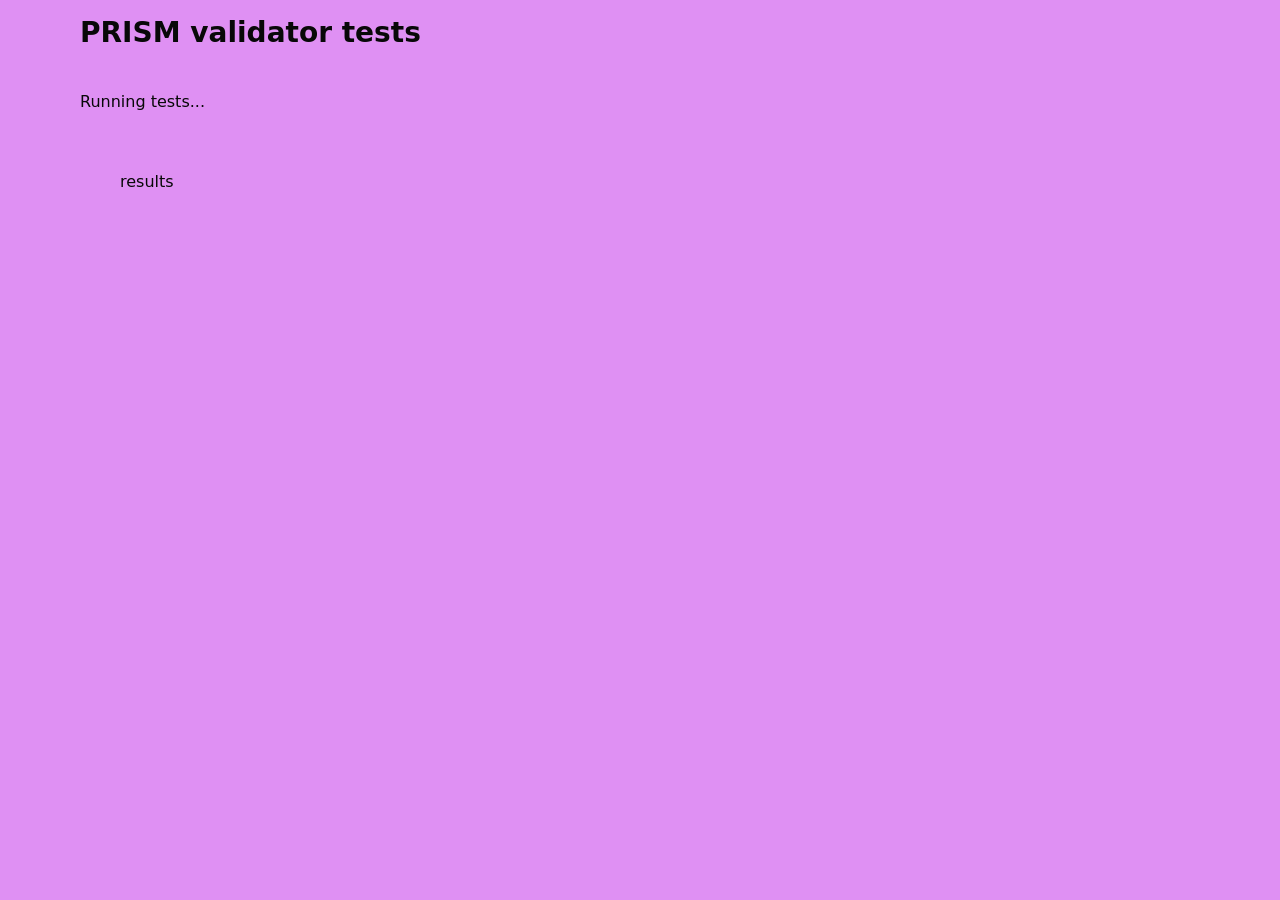
==== tests.html @ e0a1a0b2 "M3: add regex validators" ====
<!DOCTYPE html>
<html lang="en">
    <head>
<meta charset="UTF-8">
<meta name="viewport" content="witdth=device-width,initial-scale=1.0">
<title>PRISM tests</title>
<link rel="stylesheet" href="styles/main.css">
<style>
    .long{
        color:rgb(198, 36, 212);
        font-weight: bold;
    }
</style>
    </head>
    <body>
        <main>
            <h1>PRISM validator tests</h1>
            <p id="summary" role="status">Running tests...</p>
            <ul id="results">results</ul>
        </main>
        
        <script type="module">
            import {
                checkDescription,
                checkAmount,
                checkDate,
                checkCategory,
            } from "./scripts/validators.js";

            const tests = [
                ["Amount: 0 is valid",checkAmount,"0",true],
                ["Amount: 12 is valid",checkAmount,"12",true],
                ["Amount: 12.5 is valid",checkAmount,"12.5",true],
                ["Amount: 89.99 is valid",checkAmount,"89.99"],
                ["Amount: leading zero 014 is rejected",checkAmount,"014",false],
                ["Amount: 3 decimals 10.9899 is rejected",checkAmount,"10.9899",false],
                ["Amount:neagtive -4 is rejected",checkAmount,"-5",false],
                ["Amount: letters abc are rejected",checkAmount,"abc",false],
                ["Amount: .5 is rejected",checkAmount,".5",false],
                ["Amount: 1,000 is rejected",checkAmount,"1000",false],
                ["Amount: empty is rejected",checkAmount,"",false],

                ["Description: Lunch at cafeteria is valid",checkDescription,"Lunch at cafeteria",true],
                ["Description: single characters a b is valid",checkDescription,"a",true],
                ["Description: tricky characters are allowed",checkDescription,"<b>Tea & cake",true],
                ["Description: leading space is rejected",checkDescription," lunch",false],
                ["Description: trailing space is rejected",checkDescription,"lunch  ",false],
                ["Description: repeated word tea tea is rejected",checkDescription,"tea tea",false],
                ["Description: repeated word ignore case (Tea tea)",checkDescription,"Tea tea",false],
                ["Description: empty is rejected",checkDescription,"",false],

                ["Date: 2026-10-11 is valid",checkDate,"2026-10-11",true],
                ["Date: leap day 2024-05-25 is valid",checkDate,"2024-05-25",true],
                ["Date: 2025-02-20 is rejected (not a leap year)",checkDate,"2025-02-20",false],
                ["Date: month 13 is rejected",checkDate,"2026-13-01",false],
                ["Date: month 00 is rejected",checkDate,"2026-00-11",false],
                ["Date: two-digit year is rejected",checkDate,"26-10-11",false],
                ["Date: slashes are rejected",checkDate,"2026/10/11",false],
                ["Date: empty is rejected",checkDate,"",false],

                ["Category: Food is valid",checkCategory,"Food",true],
                ["Category: Fast-food is valid",checkCategory,"Fast-food",true],
                ["Category: Food Drinks is valid",checkCategory,"Food  Drinks",true],
                ["Category: digits Food2 are rejected",checkCategory,"Food2",false],
                ["Category: double space is rejected",checkCategory,"Food Drinks",false],
                ["Category: leading hyphen is rejected",checkCategory,"-Food",false],
                ["Category: trailing hyphen is rejected",checkCategory,"Food-",false],
                ["Category: empty is rejected",checkCategory,"",false],
            ];

            const list = document.getElementById("results");
            const summary = document.getElementById("summary");
            let passed = 0;

            for (const [name, chacker, input,shouldBeValid] of tests) {
                const isValid = checker(input) === "";
                const ok = isValid === shouldBeValid;
                console.assert(ok, "FAILED: " +name);
                if(ok) {
                    passed +=1;
                }
                const item = document.createElement("li");
                item.textContent = (ok ? "PASS: ": "FAIL: ") + name;
                if(!ok) {
                    item.className = "fail";
                }
                list.append(item);
            }
        summary.textContent = passed + "of" + tests.length + "tests passed";
        </script>
    </body>
</html>
---- styles/main.css ----
:root {
    --color-text:rgb(8, 8, 8);
    --color-muted: rgb(0, 0, 0);
    --color-page:rgb(223, 144, 243);
    --color-surface: rgb(255, 192, 255);
    --color-border: rgb(24, 21, 21);
    --color-accent: rgb(102, 12, 102);
    --color-accent-hover: #eeb3fa;
    --color-focus: #bad2ee;
    --color-focus-on-dark: rgb(49, 0, 49);
    --color-error: rgb(184, 184, 253);

    --space-1:0.5rem;
    --space-2: 1rem;
    --space-3: 1.5rem;
    --radius: 8px;
} 

*,
*::before,
*::after{
    box-sizing: border-box;
}

html{
    scroll-behavior: smooth;
}

body{
    margin: 0;
    font-family: system-ui, -apple-system, "Segoe UI",sans-serif;
    font-size: 1rem;
    line-height: 1.5;
    color:var(--color-text);
    background: var(--color-page)
}

h1,
h2 {
    line-height: 1.2;
}

h1 {
    margin:0;
   font-size: 1.75rem;
}

h2 {
    margin:0 0 var(--space-2);
    font-size: 1.4rem;
}

.skip-link {
  position: absolute;
  top: -4rem;
  left: var(--space-2);
  z-index: 10;
  padding: var(--space-1) var(--space-2);
  color: rgb(5, 5, 5);
  background: var(--color-accent);
  border-radius:var(--radius);
  transition: top 0.2s ease;
}

.skip-link{
    top: var(--space-2);
}

a:focus-visible,
button:focus-visible,
input:focus-visible,
select:focus-visible,
textarea:focus-visible {
    outline: 3px solid var(--color-focus);
    outline-offset: 3px;
}

main:focus{
    outline:none;
}

header{
   padding: var(--space-2);
   color:rgb(106, 41, 167);
   background-color: var(--color-accent);
}

header a:focus-visible {
    outline-color: var(--color-focus-on-dark);
}

nav ul {
    display: flex;
    flex-wrap: wrap;
    gap: var(--space-1);
    margin: var(--space-2) 0 0;
    padding: 0;
    list-style: none;
}

nav a{
    display: inline-flex;
    align-items: center;
    min-height: 44px;
    padding: 0 var(--space-2);
    color: #080808;
    text-decoration: none;
    border: 2px solid rgb(59, 8, 59);
    border-radius: var(--radius);
    transition: background-color 0.15s ease;
}

nav a:hover{
    background: var(--color-accent-hover);
}

main{
    display: flex;
    flex-direction: column;
    gap: var(--space-3);
    max-width: 72rem;
    margin: 0 auto;
    padding: var(--space-2);
}

section{
    padding: var(--space-2);
    background: var(--color-surface);
    border: 1px solid var(--color-border);
    border-radius: var(--radius);
}

footer{
    padding: var(--space-2);
    text-align: center;
    color: var(--color-muted);
    border-top: 1px solid var(--color-border);
}

footer p{
    margin: 0;
}

/* @media (min-width: 768px) {
    header {
        display: flex;
        align-items: center;
        justify-content: space-between;
        padding: var(--space-2) var(--space-3);
    }
    nav ul {
        margin-top: 0;
    }
    main {
        padding: var(--space-3);
    }
}

@media (min-width: 1025px) {
    main {
        padding: var(--space-3) 2rem;
    }

    section {
        padding: var(--space-3);
    }
}

@media (prefers-reduced-motion: reduce) {
    html {
        scroll-behavior: auto;
    }

    .skip-link,
    nav a {
        transition: none;
    }
} */
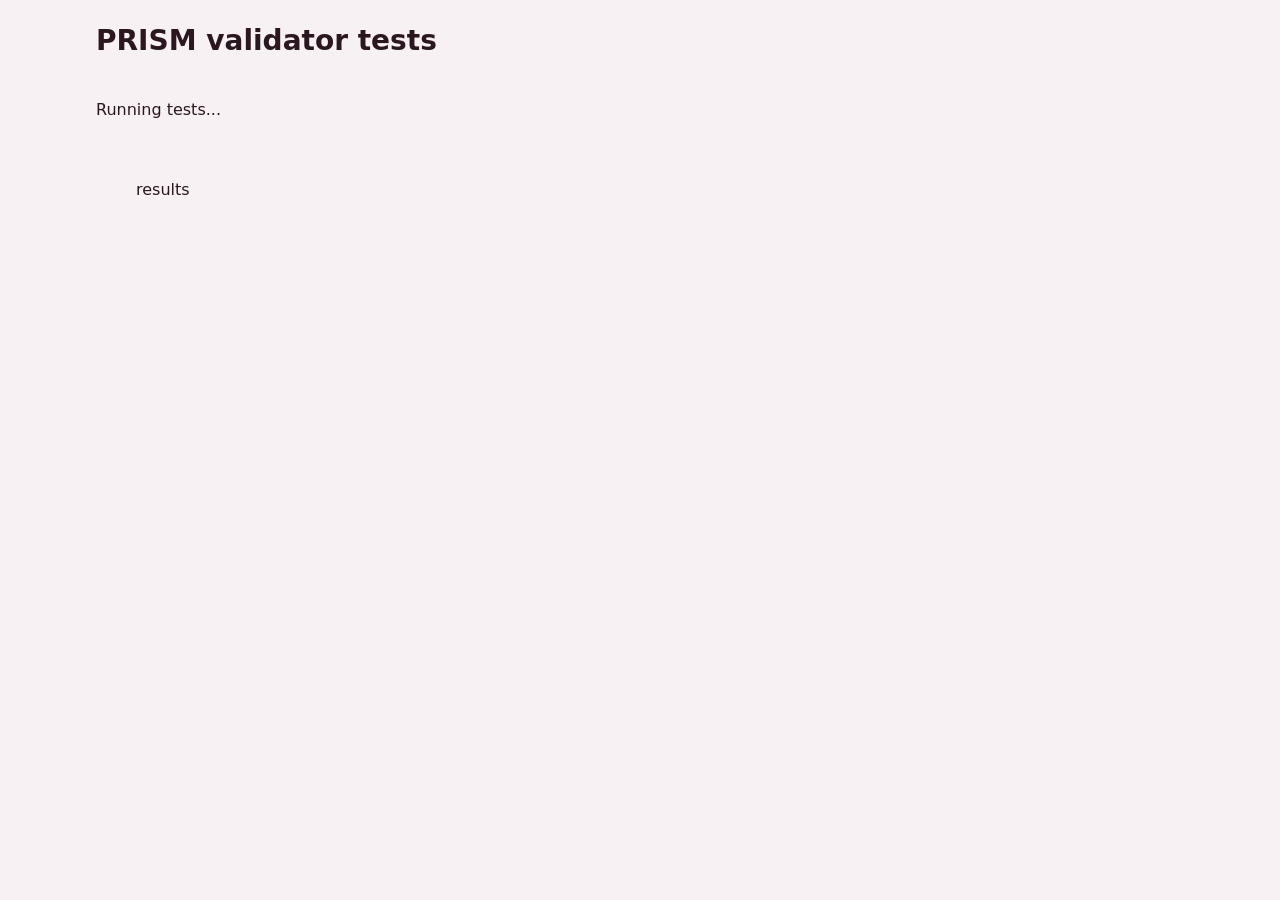
==== commit 8f3cb0fd: "M6: add export and import JSON" ====
--- a/tests.html
+++ b/tests.html
@@ -6,8 +6,8 @@
 <title>PRISM tests</title>
 <link rel="stylesheet" href="styles/main.css">
 <style>
-    .long{
-        color:rgb(198, 36, 212);
+    .fail {
+        color: #b42318;
         font-weight: bold;
     }
 </style>
@@ -25,7 +25,21 @@
                 checkAmount,
                 checkDate,
                 checkCategory,
+                checkRate,
+                validateRecordList,
             } from "./scripts/validators.js";
+
+            const checkImport = (data) => (validateRecordList(data).length === 0 ? "": "invalid");
+
+            const good = { 
+                id: "txn_0001",
+                description: "Lunch",
+                amount: 15.5,
+                category: "Food",
+                date: "2026-10-11",
+                createdAt: "2026-10-11T10:00:00.0000Z",
+                updatedAt: "2026-110-11T10:00:00.0000Z",
+            };
 
             const tests = [
                 ["Amount: 0 is valid",checkAmount,"0",true],
@@ -66,7 +80,35 @@
                 ["Category: leading hyphen is rejected",checkCategory,"-Food",false],
                 ["Category: trailing hyphen is rejected",checkCategory,"Food-",false],
                 ["Category: empty is rejected",checkCategory,"",false],
-            ];
+            
+
+                ["Rate: 1500 is valid", checkRate, "1500", true],
+                ["Rate: 1.05 is valid", checkRate, "1.05", true],
+                ["Rate: 0.000001 is valid", checkRate, "0.000001", true],
+                ["Rate: 7 decimals id rejected", checkRate, "0.00000001", false],
+                ["Rate: sero is rejected", checkRate, "0", false],
+                ["Rate: leading zero 015 is rejected", checkRate, "015", false],
+                ["Rate: letters are rejected", checkRate, "xyz", false],
+                ["Rate: comma 1,8 is rejected", checkRate, "1,8", false],
+
+                ["Import: one goood record is valid", checkImport, [good], true],
+                ["Import: an empty list is valid", checkImport, [], true],
+                ["Import: amount 0.01 is valid", checkImport, [{ ...good,amount: 0.01}], true],
+                ["Import: repeated word is allowed in files", checkImport, [{ ...good, description: "coffee coffee" }], true],
+                ["Import: text instead of a list is rejected", checkImport, "not a list", false],
+                ["Import: an object instead of a list is rejected", checkImport, { records: []}, false],
+                ["Import: duplicate ids are rejected", checkImport, [good, good], false],
+                ["Import: impossible date 2026-02-31 is rejected", checkImport, [{ ...good, date: "2026-02-31" }], false],
+                ["Import: amount as a text is rejected", checkImport, [{ ...good, amount: "1.344"}], false],
+                ["Import: negative amount is rejected", checkImport, [{ ...good, amount: -1}], false],
+                ["Import:  3 decimals is rejected", checkImport, [{ ...good, amount: "1.233" }], false],
+                ["Import: leading space in description is rejected", checkImport, [{ ...good, description: " x"}], false],
+                ["Import: category with a digit is rejected", checkImport, [{ ...good, category: "Food2" }], false],
+                ["Import: missing id is rejected", checkImport, [{ ...good, id: undefined }], false],
+                ["Import: bad timestamp is rejected", checkImport, [{ ...good, createdAt: "yesterday" }], false],
+                ["Import: null item is rejected", checkImport, [null], false],
+
+                ];
 
             const list = document.getElementById("results");
             const summary = document.getElementById("summary");
--- a/styles/main.css
+++ b/styles/main.css
@@ -1,14 +1,14 @@
  :root {
-    --color-text:rgb(8, 8, 8);
-    --color-muted: rgb(0, 0, 0);
-    --color-page:rgb(223, 144, 243);
-    --color-surface: rgb(255, 192, 255);
-    --color-border: rgb(24, 21, 21);
-    --color-accent: rgb(102, 12, 102);
-    --color-accent-hover: #eeb3fa;
-    --color-focus: #bad2ee;
-    --color-focus-on-dark: rgb(49, 0, 49);
-    --color-error: rgb(184, 184, 253);
+    --color-text:#2B1720;
+    --color-muted: #705B63;
+    --color-page:#F8F1F3;
+    --color-surface:#FFFDFD;
+    --color-border:#D9BFC8;
+    --color-accent: #7F1734;
+    --color-accent-hover:#F1D5DE;
+    --color-focus: #091735;
+    --color-focus-on-dark: #FFFFFF;
+    --color-error:#B42332;
 
     --space-1:0.5rem;
     --space-2: 1rem;
@@ -50,13 +50,13 @@
     font-size: 1.4rem;
 }
 
-.skip-link {
+.skip-link:focus {
   position: absolute;
   top: -4rem;
   left: var(--space-2);
   z-index: 10;
   padding: var(--space-1) var(--space-2);
-  color: rgb(5, 5, 5);
+  color: rgb(238, 233, 233);
   background: var(--color-accent);
   border-radius:var(--radius);
   transition: top 0.2s ease;
@@ -81,7 +81,7 @@
 
 header{
    padding: var(--space-2);
-   color:rgb(106, 41, 167);
+   color:#FFFFFF;
    background-color: var(--color-accent);
 }
 
@@ -141,7 +141,7 @@
     margin: 0;
 }
 
-/* @media (min-width: 768px) {
+ @media (min-width: 768px) {
     header {
         display: flex;
         align-items: center;
@@ -151,7 +151,7 @@
     nav ul {
         margin-top: 0;
     }
-    main {
+    section {
         padding: var(--space-3);
     }
 }
@@ -175,4 +175,4 @@
     nav a {
         transition: none;
     }
-} */+} 
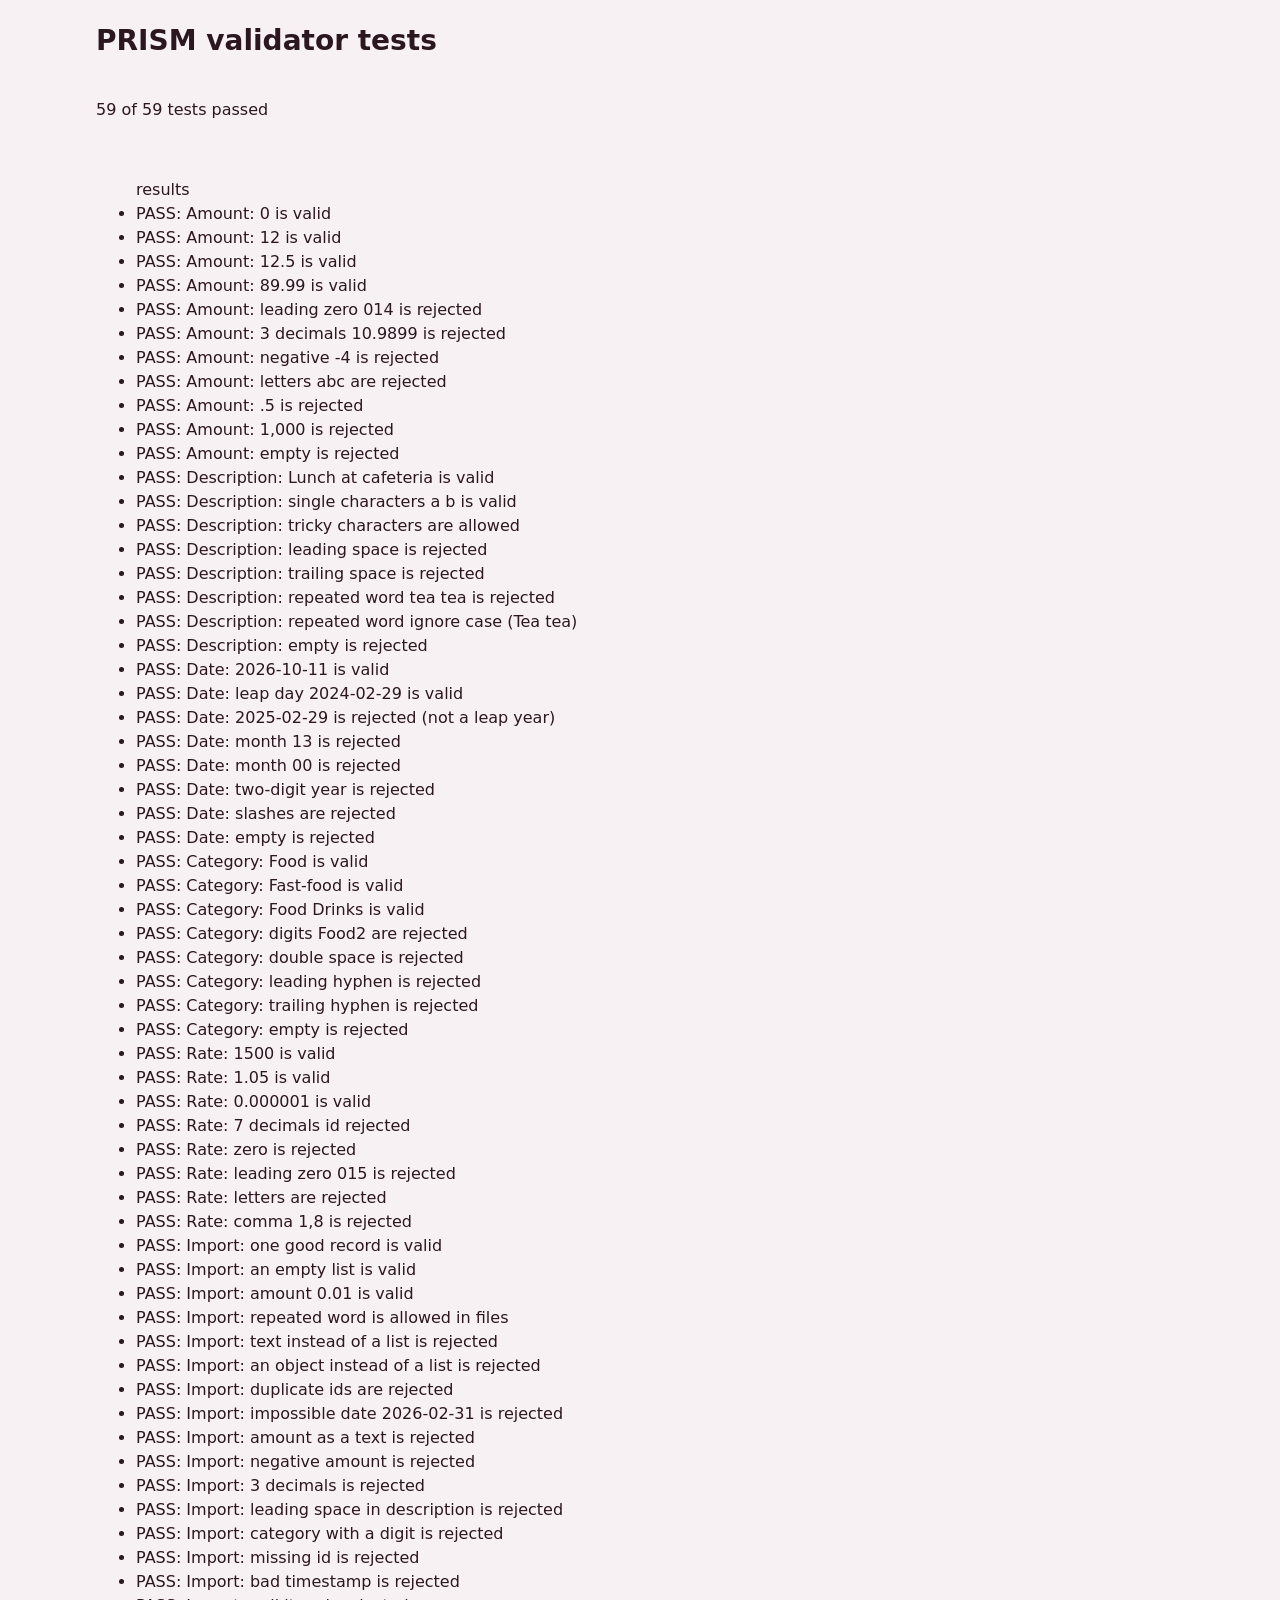
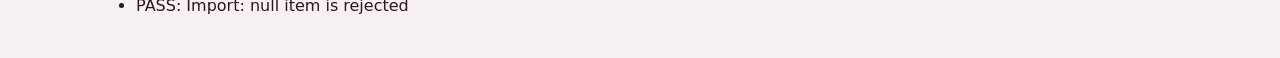
==== commit 22f2c8b7: "M7: keyboard pass, animation, README fixes and other small fixes" ====
--- a/tests.html
+++ b/tests.html
@@ -2,7 +2,7 @@
 <html lang="en">
     <head>
 <meta charset="UTF-8">
-<meta name="viewport" content="witdth=device-width,initial-scale=1.0">
+<meta name="viewport" content="width=device-width,initial-scale=1.0">
 <title>PRISM tests</title>
 <link rel="stylesheet" href="styles/main.css">
 <style>
@@ -38,20 +38,20 @@
                 category: "Food",
                 date: "2026-10-11",
                 createdAt: "2026-10-11T10:00:00.0000Z",
-                updatedAt: "2026-110-11T10:00:00.0000Z",
+                updatedAt: "2026-10-11T10:00:00.0000Z",
             };
 
             const tests = [
                 ["Amount: 0 is valid",checkAmount,"0",true],
                 ["Amount: 12 is valid",checkAmount,"12",true],
                 ["Amount: 12.5 is valid",checkAmount,"12.5",true],
-                ["Amount: 89.99 is valid",checkAmount,"89.99"],
+                ["Amount: 89.99 is valid",checkAmount,"89.99",true],
                 ["Amount: leading zero 014 is rejected",checkAmount,"014",false],
                 ["Amount: 3 decimals 10.9899 is rejected",checkAmount,"10.9899",false],
-                ["Amount:neagtive -4 is rejected",checkAmount,"-5",false],
+                ["Amount:  negative -4 is rejected",checkAmount,"-5",false],
                 ["Amount: letters abc are rejected",checkAmount,"abc",false],
                 ["Amount: .5 is rejected",checkAmount,".5",false],
-                ["Amount: 1,000 is rejected",checkAmount,"1000",false],
+                ["Amount: 1,000 is rejected",checkAmount,"1,000",false],
                 ["Amount: empty is rejected",checkAmount,"",false],
 
                 ["Description: Lunch at cafeteria is valid",checkDescription,"Lunch at cafeteria",true],
@@ -64,8 +64,8 @@
                 ["Description: empty is rejected",checkDescription,"",false],
 
                 ["Date: 2026-10-11 is valid",checkDate,"2026-10-11",true],
-                ["Date: leap day 2024-05-25 is valid",checkDate,"2024-05-25",true],
-                ["Date: 2025-02-20 is rejected (not a leap year)",checkDate,"2025-02-20",false],
+                ["Date: leap day 2024-02-29 is valid",checkDate,"2024-02-29",true],
+                ["Date: 2025-02-29 is rejected (not a leap year)",checkDate,"2025-02-29",false],
                 ["Date: month 13 is rejected",checkDate,"2026-13-01",false],
                 ["Date: month 00 is rejected",checkDate,"2026-00-11",false],
                 ["Date: two-digit year is rejected",checkDate,"26-10-11",false],
@@ -74,9 +74,9 @@
 
                 ["Category: Food is valid",checkCategory,"Food",true],
                 ["Category: Fast-food is valid",checkCategory,"Fast-food",true],
-                ["Category: Food Drinks is valid",checkCategory,"Food  Drinks",true],
+                ["Category: Food Drinks is valid",checkCategory,"Food Drinks",true],
                 ["Category: digits Food2 are rejected",checkCategory,"Food2",false],
-                ["Category: double space is rejected",checkCategory,"Food Drinks",false],
+                ["Category: double space is rejected",checkCategory,"Food  Drinks",false],
                 ["Category: leading hyphen is rejected",checkCategory,"-Food",false],
                 ["Category: trailing hyphen is rejected",checkCategory,"Food-",false],
                 ["Category: empty is rejected",checkCategory,"",false],
@@ -86,12 +86,12 @@
                 ["Rate: 1.05 is valid", checkRate, "1.05", true],
                 ["Rate: 0.000001 is valid", checkRate, "0.000001", true],
                 ["Rate: 7 decimals id rejected", checkRate, "0.00000001", false],
-                ["Rate: sero is rejected", checkRate, "0", false],
+                ["Rate: zero is rejected", checkRate, "0", false],
                 ["Rate: leading zero 015 is rejected", checkRate, "015", false],
                 ["Rate: letters are rejected", checkRate, "xyz", false],
                 ["Rate: comma 1,8 is rejected", checkRate, "1,8", false],
 
-                ["Import: one goood record is valid", checkImport, [good], true],
+                ["Import: one good record is valid", checkImport, [good], true],
                 ["Import: an empty list is valid", checkImport, [], true],
                 ["Import: amount 0.01 is valid", checkImport, [{ ...good,amount: 0.01}], true],
                 ["Import: repeated word is allowed in files", checkImport, [{ ...good, description: "coffee coffee" }], true],
@@ -101,7 +101,7 @@
                 ["Import: impossible date 2026-02-31 is rejected", checkImport, [{ ...good, date: "2026-02-31" }], false],
                 ["Import: amount as a text is rejected", checkImport, [{ ...good, amount: "1.344"}], false],
                 ["Import: negative amount is rejected", checkImport, [{ ...good, amount: -1}], false],
-                ["Import:  3 decimals is rejected", checkImport, [{ ...good, amount: "1.233" }], false],
+                ["Import:  3 decimals is rejected", checkImport, [{ ...good, amount: 1.233 }], false],
                 ["Import: leading space in description is rejected", checkImport, [{ ...good, description: " x"}], false],
                 ["Import: category with a digit is rejected", checkImport, [{ ...good, category: "Food2" }], false],
                 ["Import: missing id is rejected", checkImport, [{ ...good, id: undefined }], false],
@@ -114,7 +114,7 @@
             const summary = document.getElementById("summary");
             let passed = 0;
 
-            for (const [name, chacker, input,shouldBeValid] of tests) {
+            for (const [name, checker, input,shouldBeValid] of tests) {
                 const isValid = checker(input) === "";
                 const ok = isValid === shouldBeValid;
                 console.assert(ok, "FAILED: " +name);
@@ -128,7 +128,7 @@
                 }
                 list.append(item);
             }
-        summary.textContent = passed + "of" + tests.length + "tests passed";
+        summary.textContent = passed + " of " + tests.length + " tests passed";
         </script>
     </body>
 </html>
--- a/styles/main.css
+++ b/styles/main.css
@@ -50,7 +50,7 @@
     font-size: 1.4rem;
 }
 
-.skip-link:focus {
+.skip-link {
   position: absolute;
   top: -4rem;
   left: var(--space-2);
@@ -58,11 +58,11 @@
   padding: var(--space-1) var(--space-2);
   color: rgb(238, 233, 233);
   background: var(--color-accent);
-  border-radius:var(--radius);
+  border-radius: var(--radius);
   transition: top 0.2s ease;
 }
 
-.skip-link{
+.skip-link:focus {
     top: var(--space-2);
 }
 
@@ -103,15 +103,16 @@
     align-items: center;
     min-height: 44px;
     padding: 0 var(--space-2);
-    color: #080808;
+    color: #fcfbfb;
     text-decoration: none;
     border: 2px solid rgb(59, 8, 59);
     border-radius: var(--radius);
-    transition: background-color 0.15s ease;
+    transition: background-color 0.15s ease, color 0.15s ease;
 }
 
 nav a:hover{
     background: var(--color-accent-hover);
+    color: var(--color-text);
 }
 
 main{
@@ -171,8 +172,11 @@
         scroll-behavior: auto;
     }
 
-    .skip-link,
-    nav a {
-        transition: none;
-    }
-} +   *::before,
+   *::after {
+    animation-duration:  0.01ms !important;
+    animation-iteration-count: 1 !important;
+    transition-duration: 0.01ms !important;
+    scroll-behavior: auto !important;
+   }
+}
